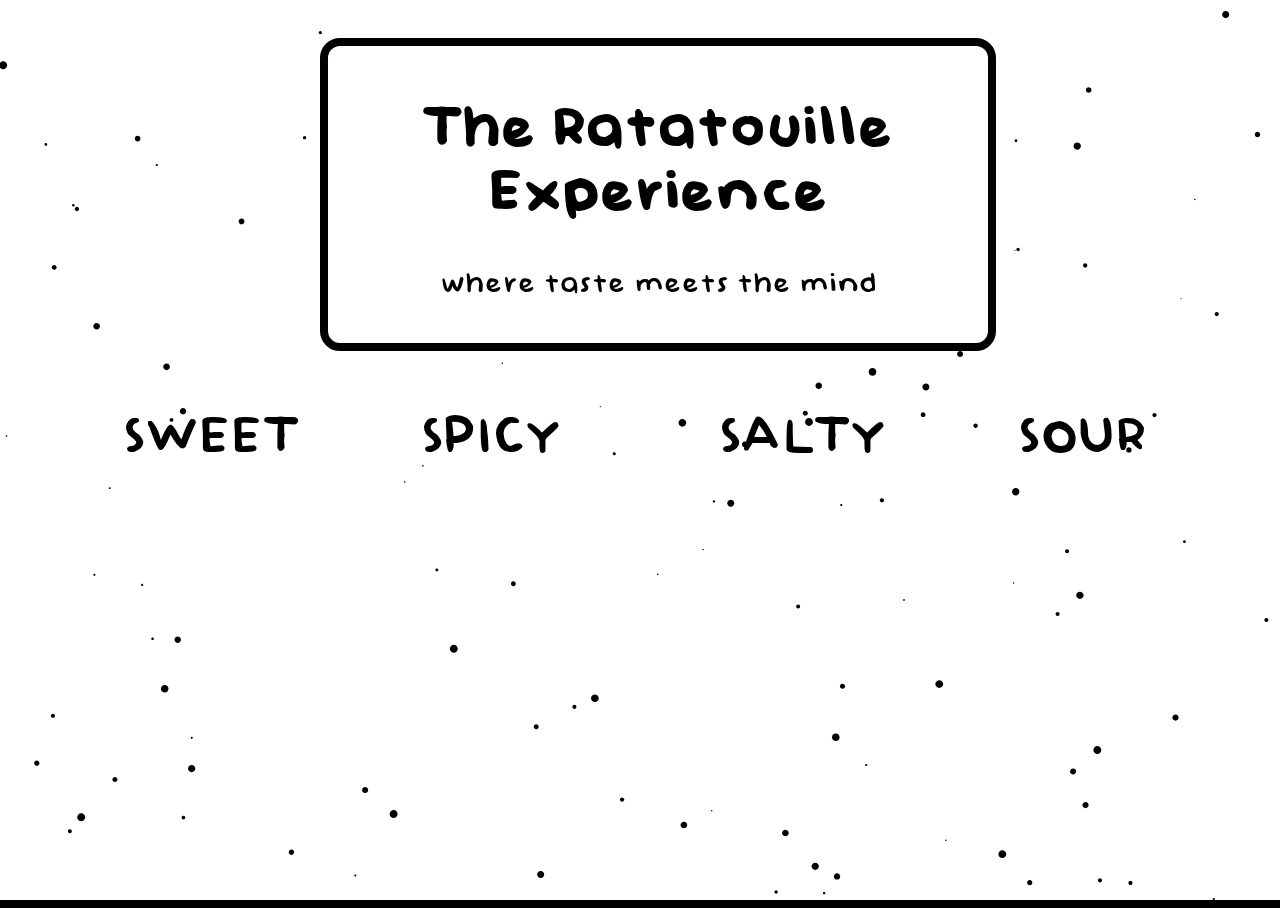
==== index.html @ 0b97d735 "First Commit" ====
<!DOCTYPE html>
<html lang="en">
  <head>
    <meta charset="utf-8" />
    <meta name="viewport" content="width=device-width, initial-scale=1.0">

    <title>The Ratatouille Experience</title>

    <link rel="stylesheet" type="text/css" href="style.css">

    <script src="libraries/p5.min.js"></script>
    <script src="libraries/p5.sound.min.js"></script>
  </head>

  <body>
    <div class="content">
      <div class="title">
        <h1>The Ratatouille Experience</h1>
        <p>where taste meets the mind</p>
      </div>
      
      <div class="nav">
          <a href="sweet.html">SWEET </a>
          <a href="spicy.html">SPICY</a>
          <a href="salty.html">SALTY</a>
          <a href="sour.html">SOUR</a>
      </div>
  
      <div class="rat">
        <marquee width="100%" direction="right" height="250px">
          <img src="rat.gif" width="30%">
        </marquee>
      </div>
    </div>
    


    <script class="sketch" src="sketch.js"></script>


  </body>
</html>
---- style.css ----
html, body {
  margin: 0;
  padding: 0;
  background-color: black;
  overflow: hidden;
}

@font-face {
  font-family: wah;
  src: url(Baby\ Doll.ttf);
}

* {
  font-family: wah;
}

.flavor_corner{
  float: right;
  position: absolute;
  top: 10%; /* Adjust as needed */
  right: 3%; /* Adjust as needed */
  transform: translate(-50%, -50%); /* Center the content horizontally and vertically */
  z-index: 1; /* Ensure the content is on top of the video */
  text-align: center; /* Center the content horizontally */
  color: white;
}

a {
  margin-left: 5%;
  color: black;
  display: inline-block; /* Ensures the link takes up width as specified */
  font-size: 60px;
  width: 9%; /* Set the width of the link */
  text-align: center; /* Center the text horizontally within the link */
  padding: 4.5%; /* Add padding for better aesthetics */
  text-decoration: none; /* Remove underline */
}

.content{
  position: relative;
  z-index: 10;
}

.title{
  color: black;
  text-align: center;
  padding: 5%;
  font-size: 2em;
  border: 8px solid #000; /* Border width and color */
  border-radius: 20px; /* Border radius for rounded corners */
  padding: 10px; /* Padding to create space around the text */
  background-color: white;
  width: 50%;
  margin-left: 25%;
  margin-top: 3%;
}

.nav_page{
  float: left;
  position: absolute;
  top: 10%; /* Adjust as needed */
  left: 3%; /* Adjust as needed */
  transform: translate(-50%, -50%); /* Center the content horizontally and vertically */
  z-index: 1; /* Ensure the content is on top of the video */
  text-align: center; /* Center the content horizontally */
  color: white;
}


video {
  position: absolute;
  top: 0;
  left: 0;
  width: 100%;
  height: 100%;
  object-fit: cover;
  z-index: -100;
}

.rat {
  margin-bottom: 10%;
  z-index: 5;
}
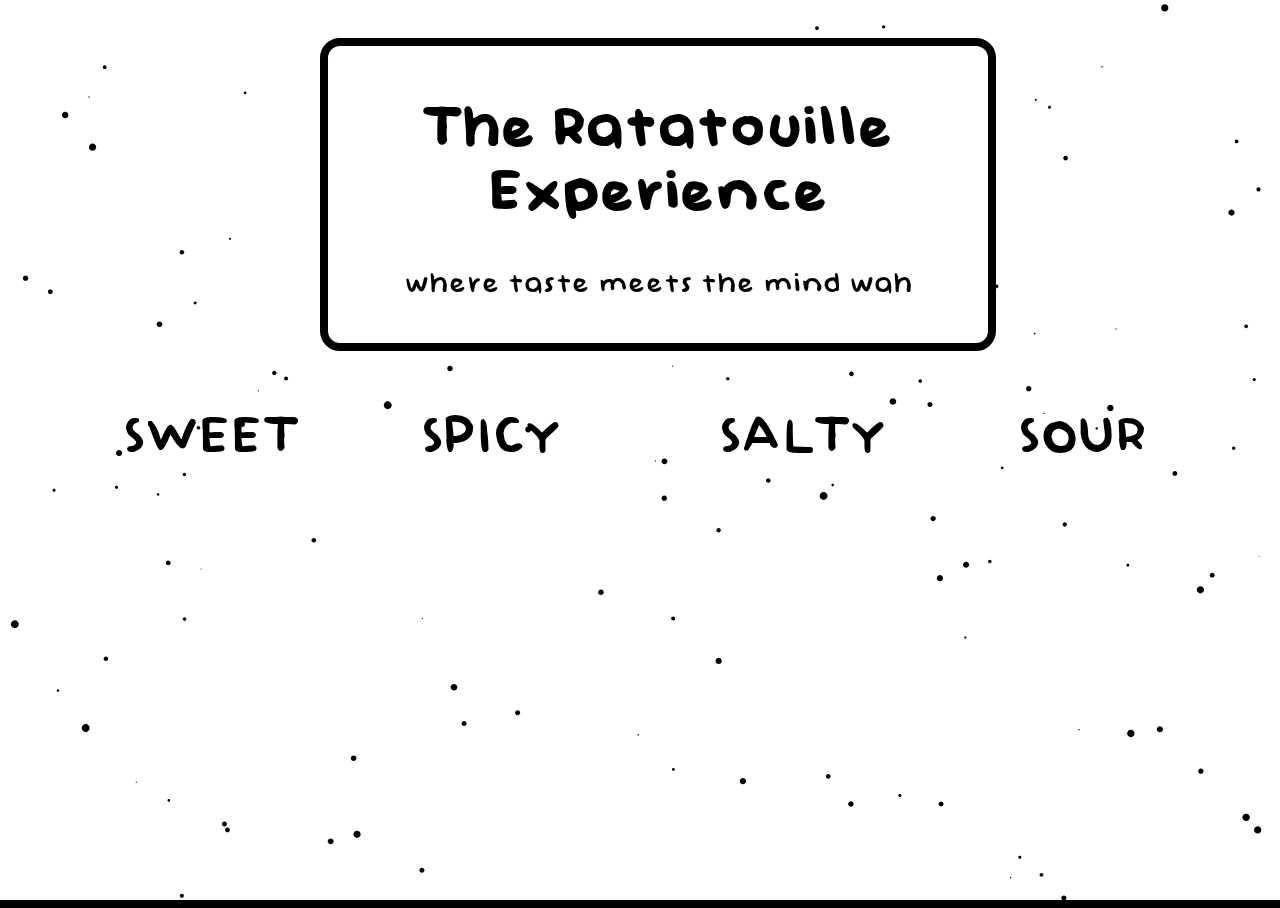
==== commit cc0ae349: "second commit" ====
--- a/index.html
+++ b/index.html
@@ -16,7 +16,7 @@
     <div class="content">
       <div class="title">
         <h1>The Ratatouille Experience</h1>
-        <p>where taste meets the mind</p>
+        <p>where taste meets the mind wah</p>
       </div>
       
       <div class="nav">
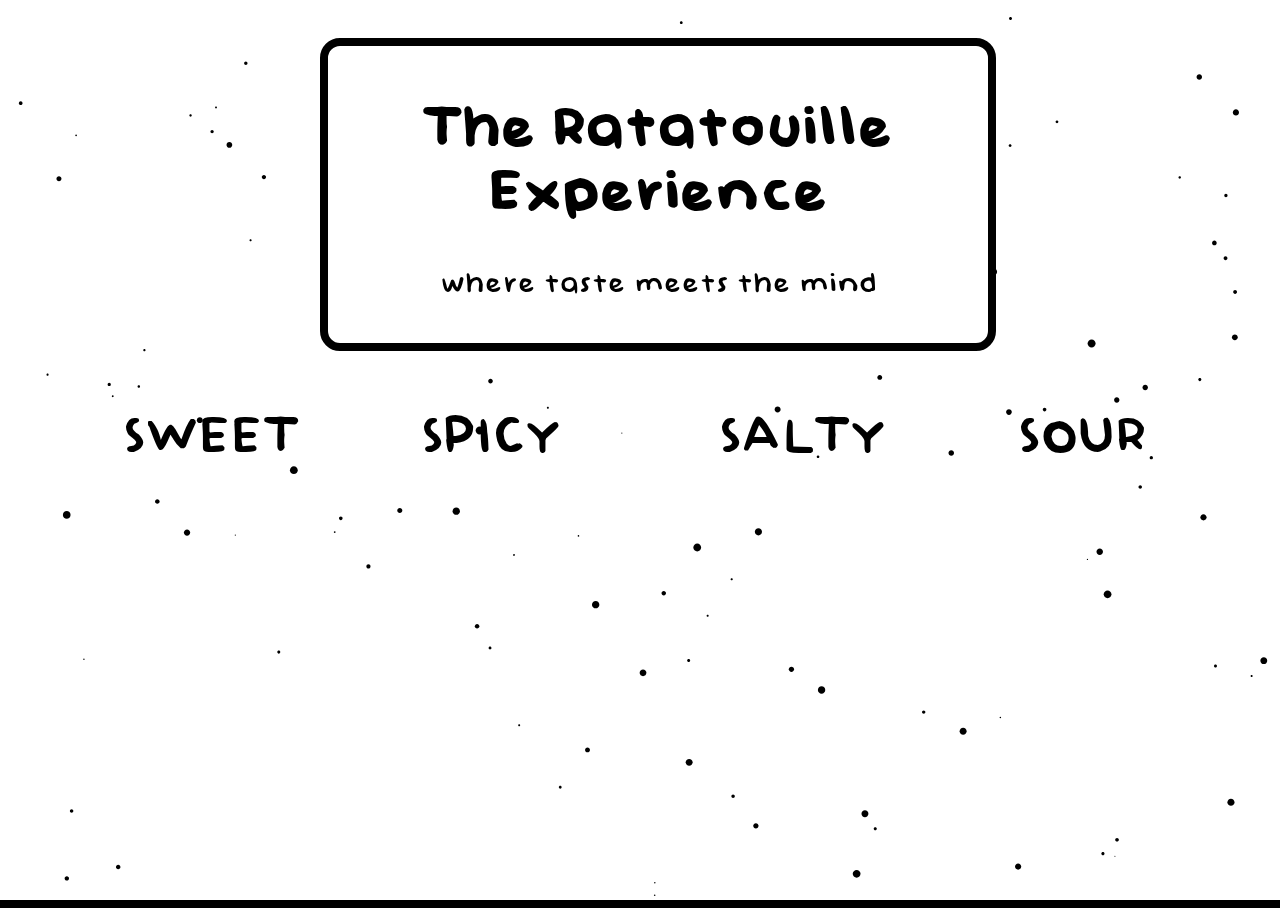
==== commit 59f49846: "third commit" ====
--- a/index.html
+++ b/index.html
@@ -16,7 +16,7 @@
     <div class="content">
       <div class="title">
         <h1>The Ratatouille Experience</h1>
-        <p>where taste meets the mind wah</p>
+        <p>where taste meets the mind</p>
       </div>
       
       <div class="nav">
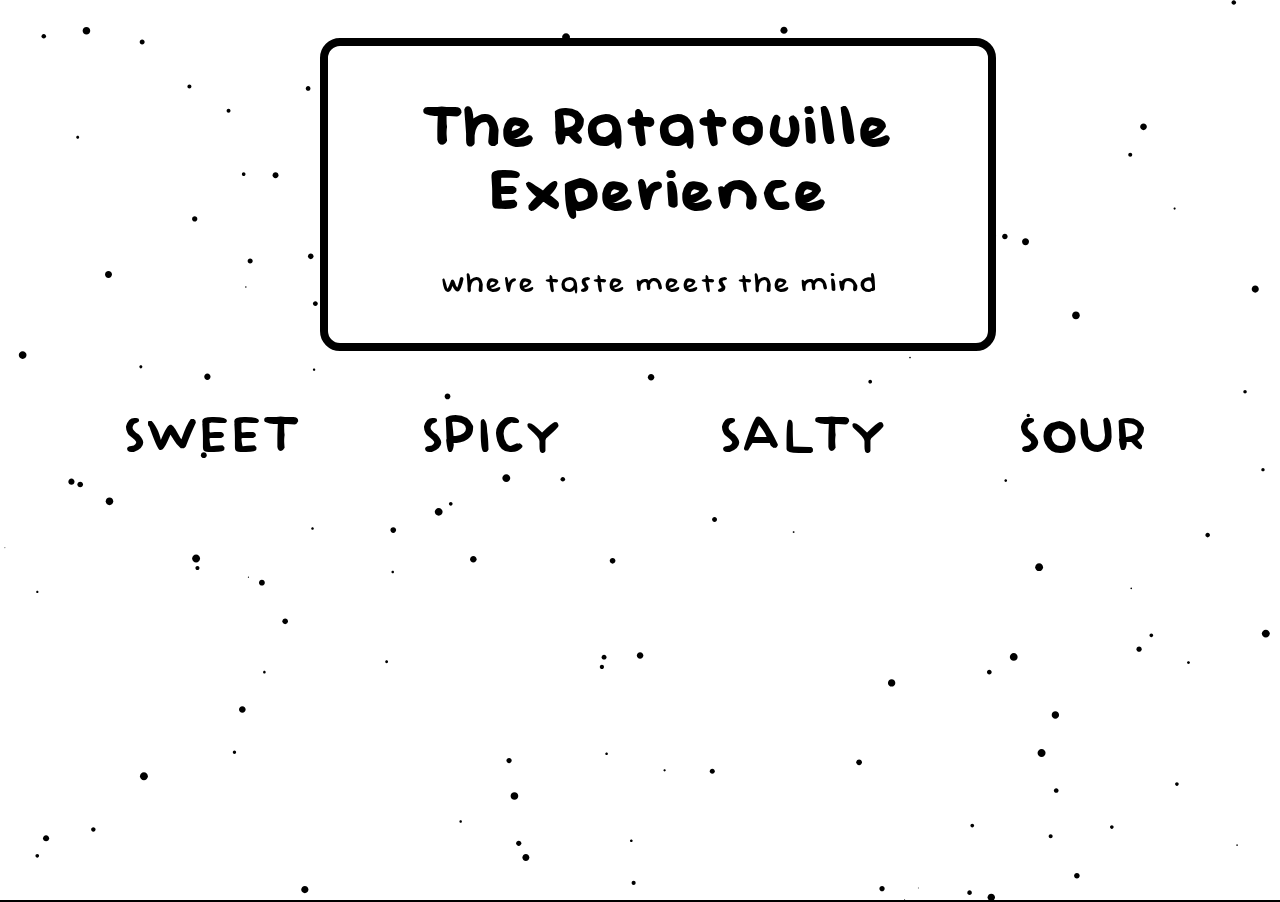
==== commit 08677288: "Update index.html" ====
--- a/index.html
+++ b/index.html
@@ -27,7 +27,7 @@
       </div>
   
       <div class="rat">
-        <marquee width="100%" direction="right" height="250px">
+        <marquee width="100%" direction="right" height="100%">
           <img src="rat.gif" width="30%">
         </marquee>
       </div>
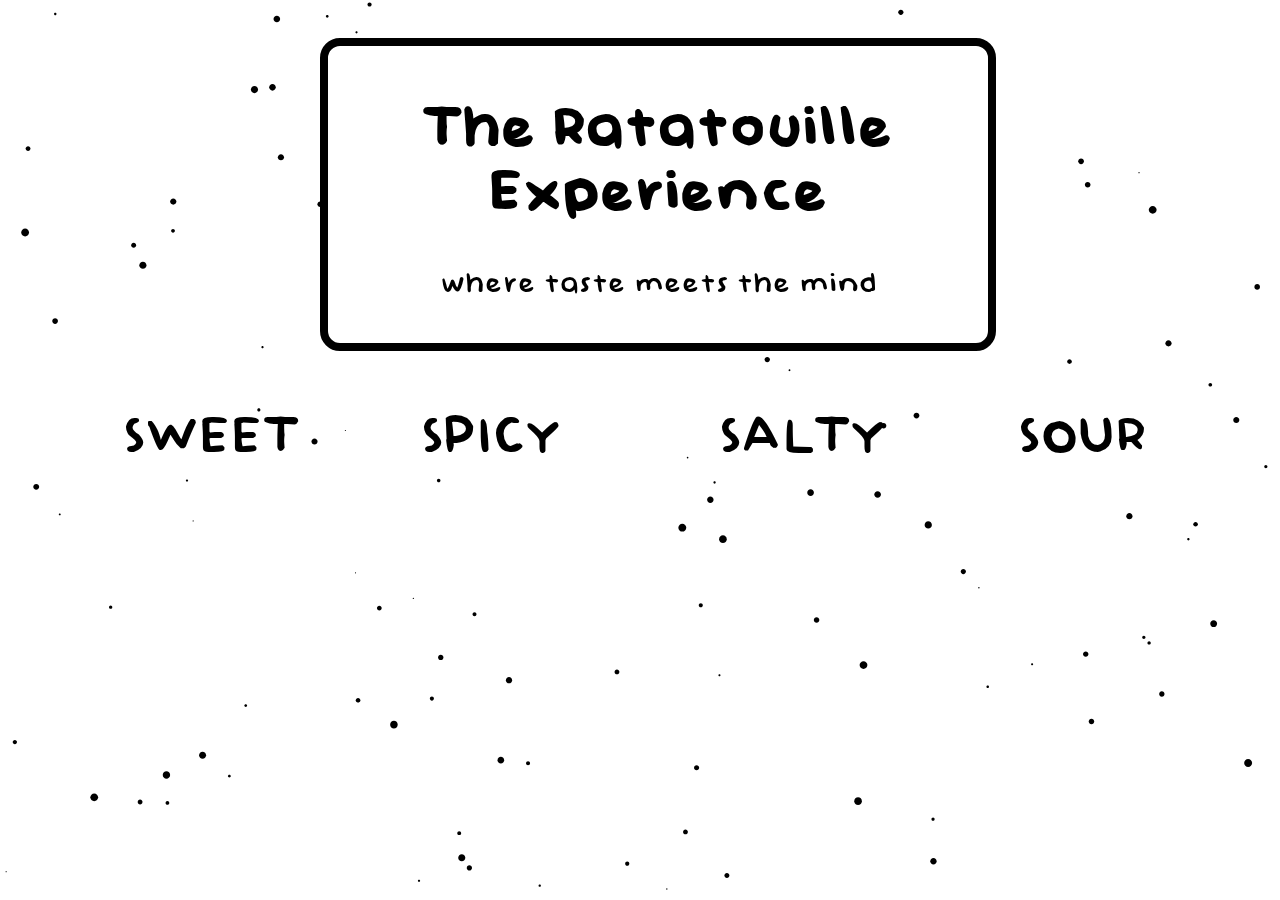
==== commit c9a5ec7f: "Update index.html" ====
--- a/index.html
+++ b/index.html
@@ -27,9 +27,11 @@
       </div>
   
       <div class="rat">
-        <marquee width="100%" direction="right" height="100%">
-          <img src="rat.gif" width="30%">
-        </marquee>
+        <div class="marquee">
+          <marquee width="100%" direction="right" height="100%">
+            <img src="rat.gif" width="30%">
+          </marquee>
+        </div>
       </div>
     </div>
     
--- a/style.css
+++ b/style.css
@@ -78,7 +78,7 @@
 }
 
 .rat {
-  margin-bottom: 10%;
+  margin-bottom: 0%;
   z-index: 5;
 }
 
